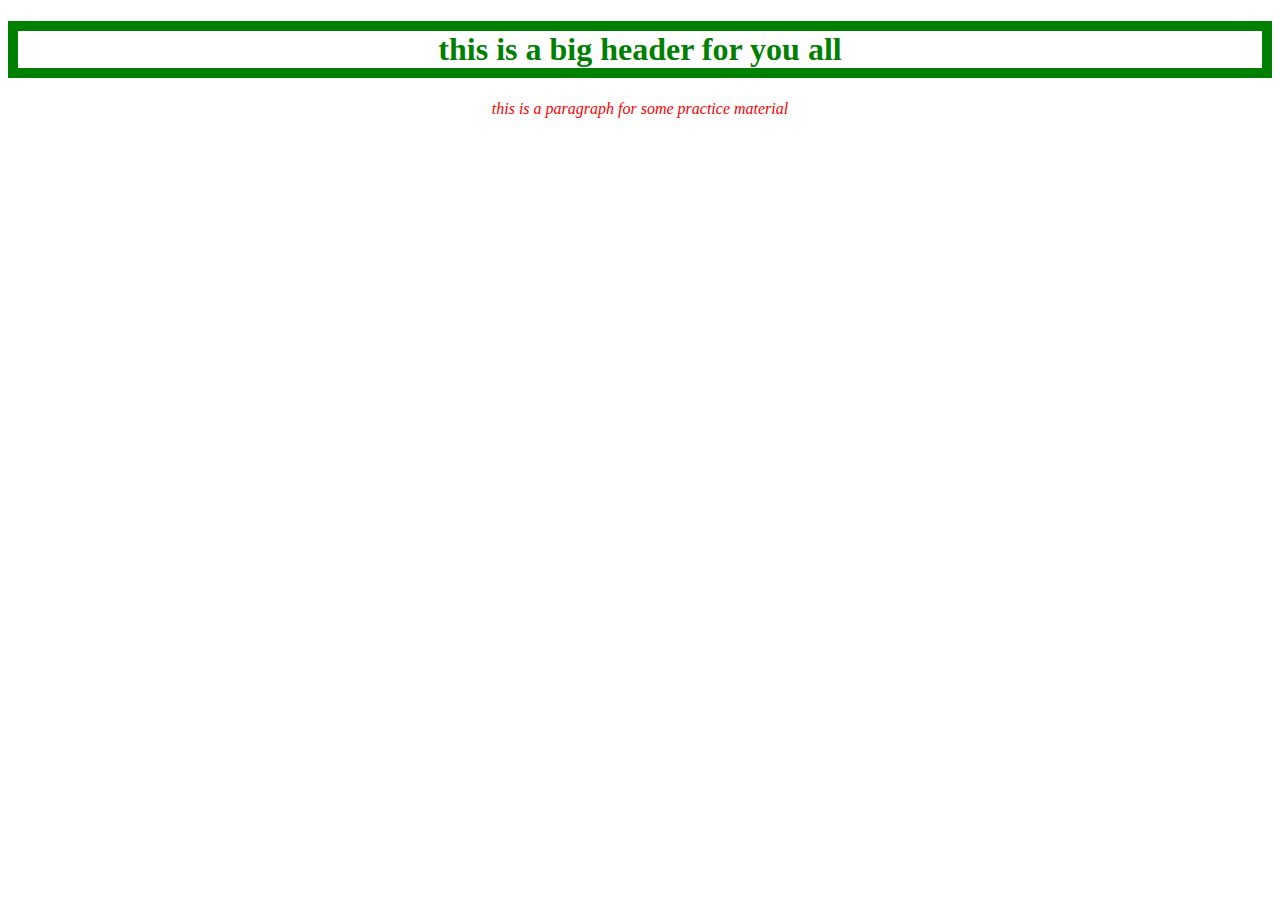
==== index.html @ 73b673ea "added some code" ====
<!doctype html>
<html>
<head>
    <title>this is practice</title>
    <link rel="stylesheet" type="text/css" href="style.css">
</head>
<body>
    <h1>this is a big header for you all</h1>
    <p>this is a paragraph for some practice material</p>
</body>
</html>
---- style.css ----
h1 {
    border: solid 10px;
    color: green;
    text-align: center
}
p {
    font-style: italic;
    color: red;
    text-align: center
}
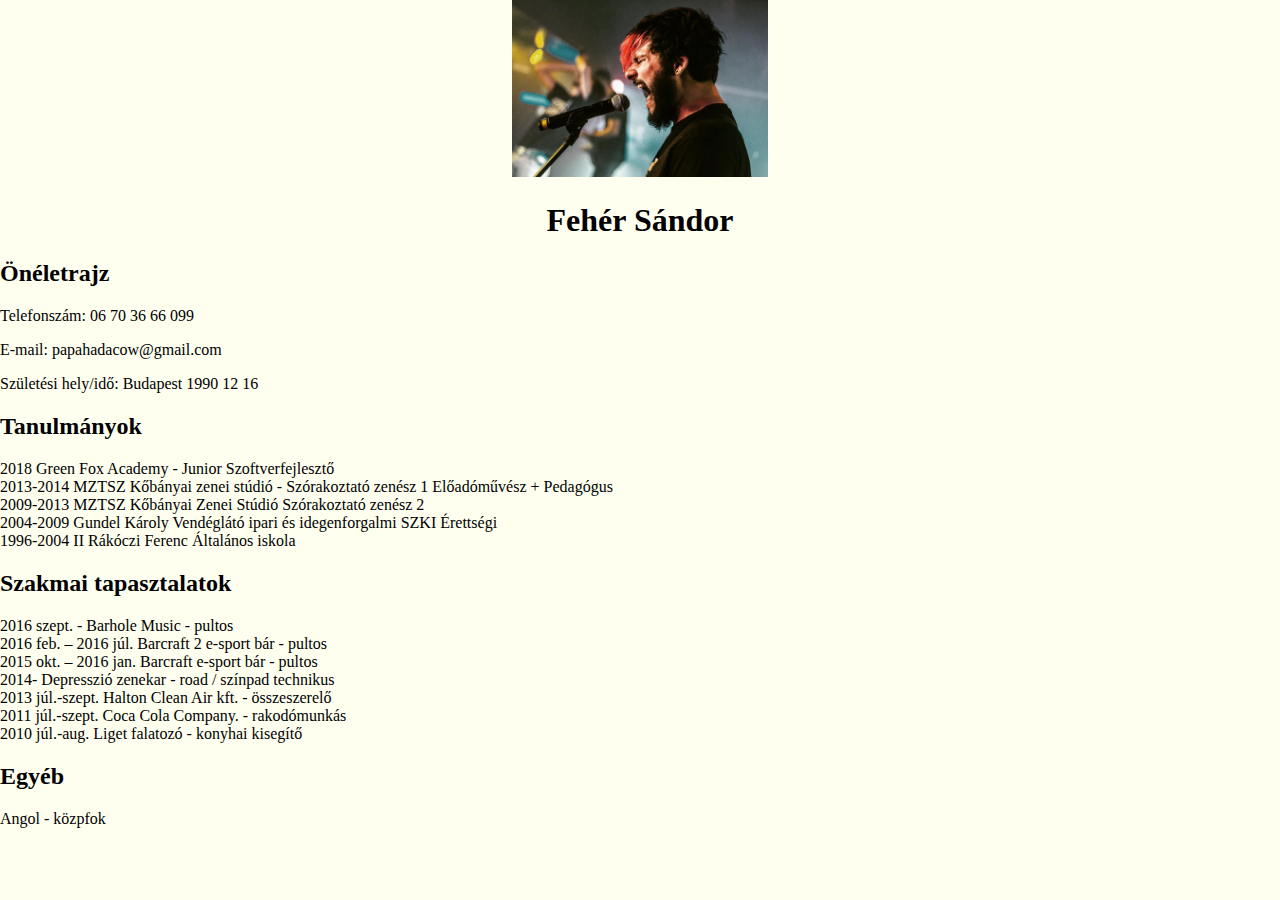
==== commit 3104339c: "started formating" ====
--- a/index.html
+++ b/index.html
@@ -1,11 +1,56 @@
 <!doctype html>
 <html>
 <head>
-    <title>this is practice</title>
+    <title>Fehér Sándor</title>
+    <meta charset="UTF-8">
     <link rel="stylesheet" type="text/css" href="style.css">
 </head>
 <body>
-    <h1>this is a big header for you all</h1>
-    <p>this is a paragraph for some practice material</p>
+    <!-- portrait -->
+    <img src="images/portrait.jpg" alt="portrait">
+    <!-- header sht -->
+    <h1>Fehér Sándor</h1>
+    <h2>Önéletrajz</h2>
+    <!-- contact details -->
+    <div class="contact">
+            <p>Telefonszám: 06 70 36 66 099</p>
+            <p>E-mail: papahadacow@gmail.com</p>
+            <p>Születési hely/idő: Budapest 1990 12 16</p>
+    </div>
+    <!-- studyies -->
+    <div class="studies">
+        <h2>Tanulmányok</h2>
+        <p>
+            2018 Green Fox Academy - Junior Szoftverfejlesztő <br />
+            2013-2014 MZTSZ Kőbányai zenei stúdió - Szórakoztató zenész 1
+                Előadóművész + Pedagógus <br />
+                2009-2013 MZTSZ Kőbányai Zenei Stúdió Szórakoztató zenész 2 <br />
+                2004-2009 Gundel Károly Vendéglátó ipari és idegenforgalmi SZKI
+                Érettségi <br />
+                1996-2004 II Rákóczi Ferenc Általános iskola
+        </p>
+    </div>
+    <!-- work xp -->
+    <div class="work">
+        <h2>Szakmai tapasztalatok</h2>
+        <p>
+            2016 szept. - Barhole Music - pultos <br />
+            2016 feb. – 2016 júl. Barcraft 2 e-sport bár - pultos <br ->
+            2015 okt. – 2016 jan. Barcraft e-sport bár - pultos 
+            <br />
+            2014- Depresszió zenekar - road / színpad technikus
+            <br />
+            2013 júl.-szept. Halton Clean Air kft. - összeszerelő
+            <br />
+            2011 júl.-szept. Coca Cola Company. - rakodómunkás
+            <br />
+            2010 júl.-aug. Liget falatozó - konyhai kisegítő
+        </p>
+    </div>
+    <!-- other -->
+    <div class="other">
+        <h2>Egyéb</h2>
+        <p>Angol - közpfok</p> 
+    </div>
 </body>
 </html>--- a/style.css
+++ b/style.css
@@ -1,10 +1,12 @@
-h1 {
-    border: solid 10px;
-    color: green;
+body {
+    background-color: ivory;
+    margin: 0;
+}
+img {
+    width: 20%;
+    margin-left: 40%;
+}
+h1{
     text-align: center
-}
-p {
-    font-style: italic;
-    color: red;
-    text-align: center
+    
 }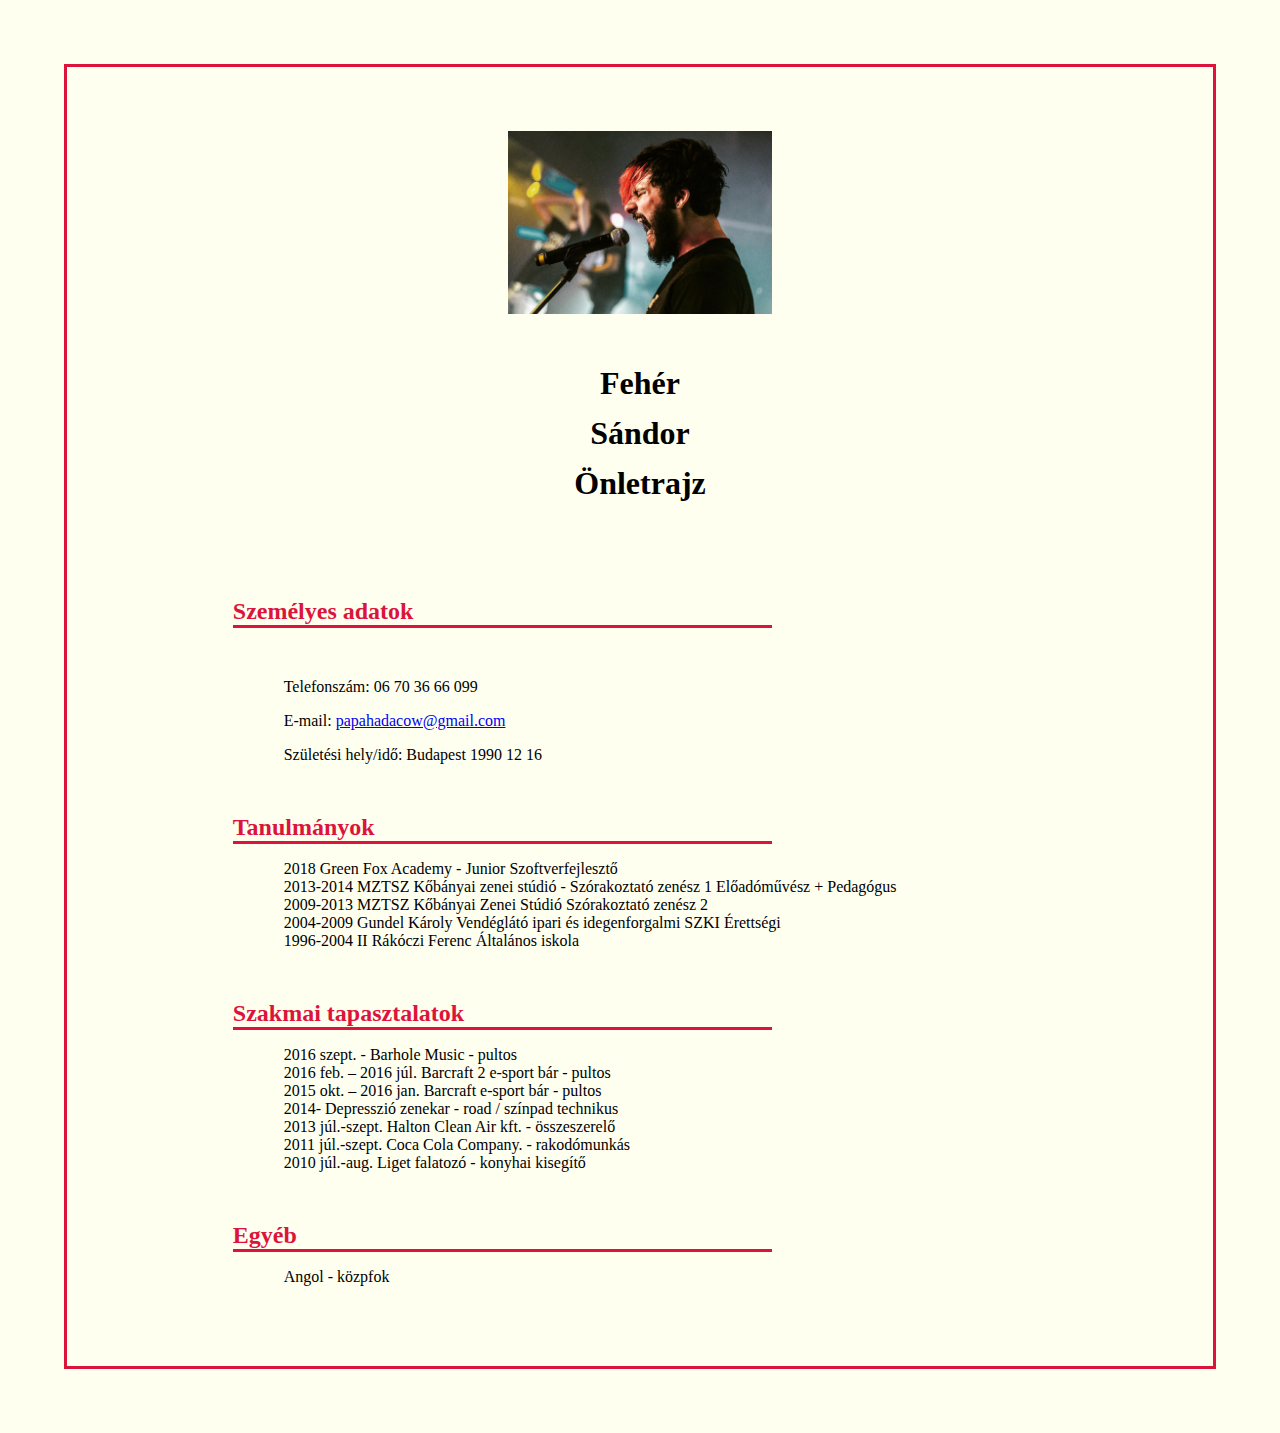
==== commit ac9df4a9: "beauty phase" ====
--- a/index.html
+++ b/index.html
@@ -4,17 +4,18 @@
     <title>Fehér Sándor</title>
     <meta charset="UTF-8">
     <link rel="stylesheet" type="text/css" href="style.css">
+    <!-- portrait -->
+    <img src="images/portrait.jpg" alt="portrait">
 </head>
 <body>
-    <!-- portrait -->
-    <img src="images/portrait.jpg" alt="portrait">
+    
     <!-- header sht -->
-    <h1>Fehér Sándor</h1>
-    <h2>Önéletrajz</h2>
+    <h1 class="nameplate">Fehér Sándor <br />Önletrajz</h1>
+    <h2>Személyes adatok</h2>
     <!-- contact details -->
     <div class="contact">
             <p>Telefonszám: 06 70 36 66 099</p>
-            <p>E-mail: papahadacow@gmail.com</p>
+            <p>E-mail: <a href="mailto:papahadacow@gmail.com">papahadacow@gmail.com</a></p>
             <p>Születési hely/idő: Budapest 1990 12 16</p>
     </div>
     <!-- studyies -->
--- a/style.css
+++ b/style.css
@@ -1,12 +1,27 @@
 body {
     background-color: ivory;
-    margin: 0;
+    margin: 5%;
+    border: solid 3px crimson;
+    padding: 5%;
 }
 img {
-    width: 20%;
-    margin-left: 40%;
+    width: 26%;
+    margin-left: 37%;
 }
-h1{
-    text-align: center
-    
+.nameplate {
+    text-align: center;
+    padding: 40px;
+    margin: 0 37%;
+    line-height: 50px;
+}
+h2 {
+    color: crimson;
+    border-bottom: solid 3px crimson;
+    margin: 50px 37% auto 10%;
+}
+p {
+   margin-left: 15%;
+}
+div {
+    margin-top: 50px;
 }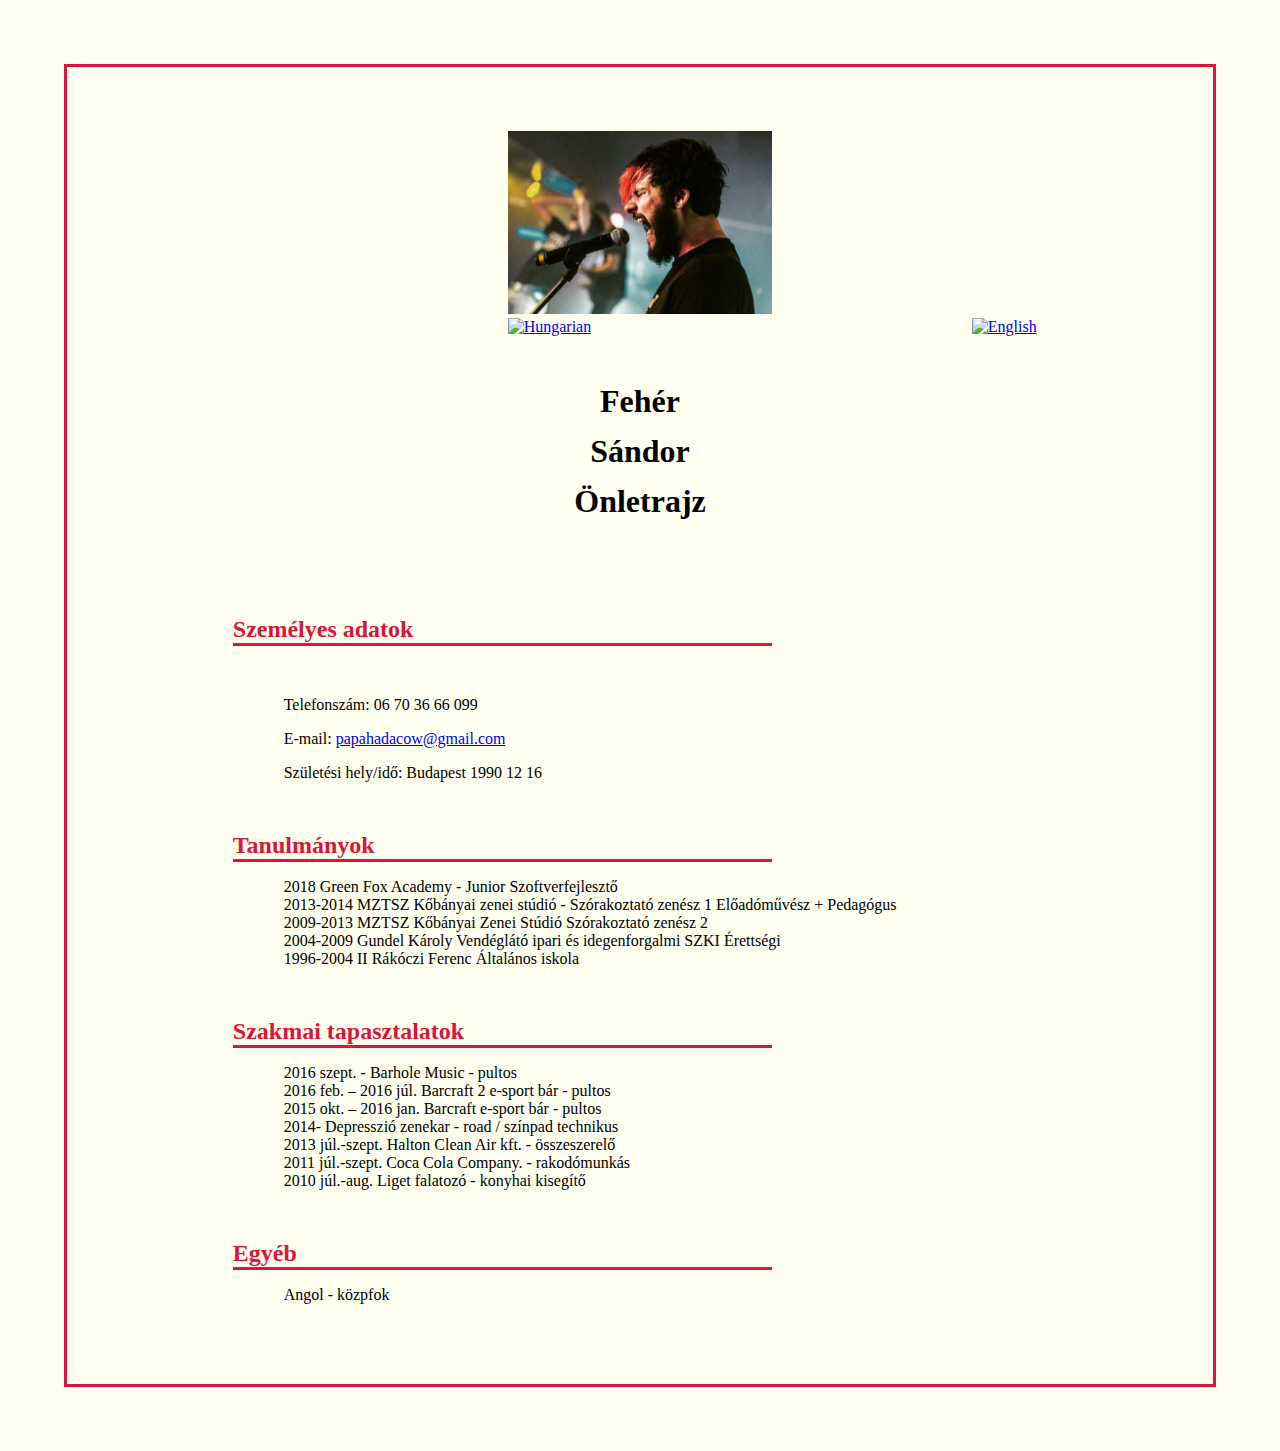
==== commit 988d16a6: "fixed index" ====
--- a/index.html
+++ b/index.html
@@ -6,6 +6,8 @@
     <link rel="stylesheet" type="text/css" href="style.css">
     <!-- portrait -->
     <img src="images/portrait.jpg" alt="portrait">
+    <a href="index.html"><img class="huflag" src="images/hunflag.png" alt="Hungarian"></a>
+    <a href="index-en.html"><img class="enflag" src="images/ukflag.png" alt="English"></a>
 </head>
 <body>
     
